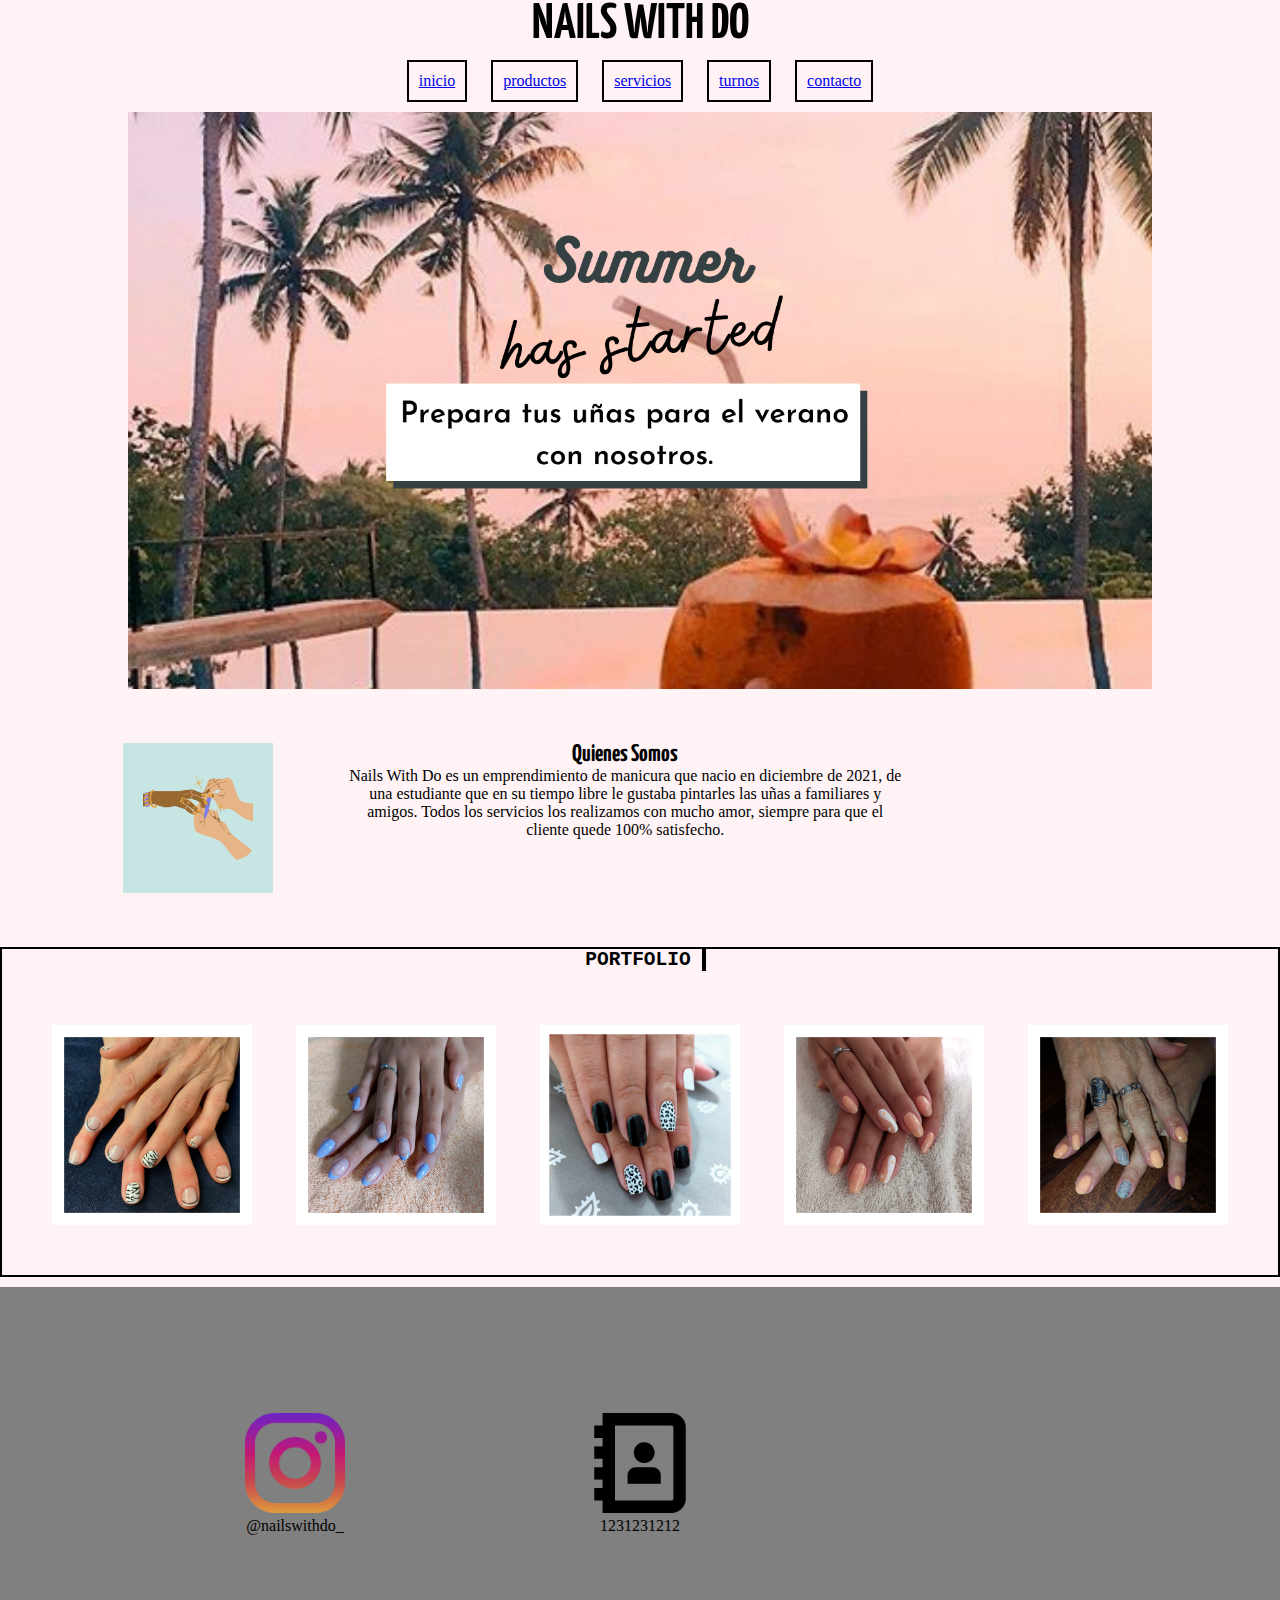
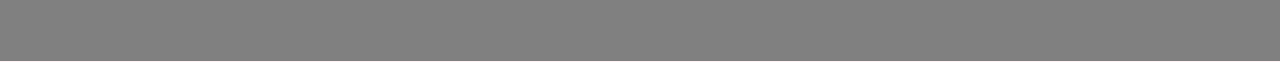
==== index.html @ 604d1502 "primer commit" ====
<!DOCTYPE html>
<html lang="en">

<head>
    <meta charset="UTF-8" />
    <meta http-equiv="X-UA-Compatible" content="IE=edge" />
    <meta name="viewport" content="width=device-width, initial-scale=1.0" />
    <link rel="stylesheet" href="estilos.css" />
    <link rel="preconnect" href="https://fonts.googleapis.com" />
    <link rel="preconnect" href="https://fonts.gstatic.com" crossorigin />
    <link
        href="https://fonts.googleapis.com/css2?family=Roboto+Serif:wght@400;500&family=Yanone+Kaffeesatz:wght@200;400;700&display=swap"
        rel="stylesheet" />
    <title>Nails With Do</title>
    <link rel="shortcut icon" href="../imagenes/NailswithDo.png" />
</head>

<body>
    <header>
        <nav>
            <h1 class="roboto">NAILS WITH DO</h1>
            <ul>
                <li><a href="index.html">inicio</a></li>
                <li><a href="./pages/productos.html">productos</a></li>
                <li><a href="./pages/servicios.html">servicios</a></li>
                <li><a href="./pages/turnos.html">turnos</a></li>
                <li><a href="./pages/contacto.html">contacto</a></li>
            </ul>
        </nav>
    </header>
    <main>
        <div>
            <img src="./imagenes/hello-summer.png" alt="Hellosummer" width="80%" />
        </div>
        <section class="grid_container">
            <div class="imagen">
                <img src="./imagenes/quienes somos.png" alt="quienessomos" width="150px" height="150px" />
            </div>
            <div class="texto">
                <h2 class="roboto">Quienes Somos</h2>
                <p>
                    Nails With Do es un emprendimiento de manicura que nacio en
                    diciembre de 2021, de una estudiante que en su tiempo libre le
                    gustaba pintarles las uñas a familiares y amigos. Todos los
                    servicios los realizamos con mucho amor, siempre para que el cliente
                    quede 100% satisfecho.
                </p>
            </div>
        </section>

        <section class="todoborde">
            <div>
                <h2 class="roboto maquinaescribir">PORTFOLIO</h2>
            </div>
            <div id="axis" class="galeria eight">
                <img class="object car larger"  src="./imagenes/nails2.jpeg" alt="nails2" width="200px" height="200px" />
                <img class="object car larger" src="./imagenes/nails3.jpeg" alt="nails3" width="200px" height="200px" />
                <img class="object car larger" src="./imagenes/nails4.jpeg" alt="nails4" width="200px" height="200px" />
                <img class="object car larger" src="./imagenes/nails5.jpeg" alt="nails5" width="200px" height="200px" />
                <img class="object car larger" src="./imagenes/nails6.jpeg" alt="nails6" width="200px" height="200px" />
            </div>
        </section>
    </main>
    <footer class="pie">
        <div>
            <img src="./imagenes/instagram.png" alt="insta" width="100px" height="100px" />
            <p>@nailswithdo_</p>
        </div>
        <div>
            <img src="./imagenes/directorio.png" alt="contact" width="100px" height="100px" />
            <p>1231231212</p>
        </div>
        <iframe width="auto" height="374" frameborder="0" scrolling="no" marginheight="0" marginwidth="0"
            id="gmap_canvas"
            src="https://maps.google.com/maps?width=368&amp;height=374&amp;hl=en&amp;q=reconquista%20y%20ferreyra%20Rosario+(Nailswithdo)&amp;t=&amp;z=13&amp;ie=UTF8&amp;iwloc=B&amp;output=embed"></iframe>
    </footer>
</body>

</html>
---- estilos.css ----
*{
    margin: 0%;
    padding: 0%;
}
h1{
font-size: 50px;
}
header nav ul li {
    display: inline-block;
    margin: 10px;
    border: 2px solid black;
    padding: 10px;
    
}
.roboto{
    font-family: 'Roboto Serif', sans-serif;
    font-family: 'Yanone Kaffeesatz', sans-serif;
}
body{
    text-align: center;
    background-color: #ffdae054;
}
footer.pie{
    display: grid;
    grid-template-columns: 100px 100px 100px;
    background-color: grey;
    width: 100%;
    align-items: center;
    justify-content: space-evenly;
}
.grid_container{
    display: grid;
    grid-template-columns: 25% 95%;
    padding: 50px;
    
  ;
}
.imagen{
    grid-row: 1;
}
.texto{
    width: 50%;
}
.galeria{
    display: flex;
    justify-content: space-between;
    text-align: center;
    padding: 50px;
}
.todoborde{
    border: 2px solid black;
    margin-bottom: 10px;
}

.info{
    display: grid;
    justify-content: center;
    padding: 1%;
    background-color:grey;
}
.foto1{
    grid-area: hd;
}
.foto2{
    grid-area: sd;
}
.foto3{
    grid-area: ft;
}
.cruelty{
    grid-area: cf;
    grid-column: 1/2;
}
.wrapper{
    display: grid;
    grid-template-columns: auto auto auto;
    grid-template-rows: 30% 30% 30%;
    grid-template-areas: "hd sd ft";
    justify-items: center;
}
.box{
    width: 300px;  
    align-items: flex-end;
}
main{
    width: 100%;
}
.section2{
    display: flex;
    justify-items: stretch;
    justify-content: space-around;
    padding: 5%;
}
.textocruelty{
    border: 5px solid black;
    width: 500px;
    height: auto;
    padding: 2%;
}
.nombreanim{
    padding: 1%;
}

@media only screen and (max-width: 600px){
    ul{
        display: grid;
    }
    .grid_container{
        display: flex;
        flex-direction: column;
        align-items: center;
       width: auto;
        padding: 0px;
        margin-left: 0px;
    }
    .galeria{
        display: flex;
        flex-direction: column;
    }
    footer.pie{
        display: flex;
        flex-direction: column;

    }
    .texto{
        width: auto;
    }
    .wrapper{
        display: flex;
        flex-direction: column;
        align-items: center;
    }
    .section2{
        display: flex;
        flex-direction: column;
    }
    .textocruelty{
        width: auto;
    }
    .logoMarca{
        width: 100%;
    }
    
}
.kapping{
    grid-area: kp;
}
.semis{
    grid-area: sm;
}
.tradicional{
    grid-area: tr;
}
.boxservicios{
    display: grid;
    grid-template-columns: auto auto auto;
    grid-template-rows: auto auto auto;
    grid-template-areas: "kp sm tr";
}
.hh2{
    display: inline-block;
    width: 50%;
    padding: 3%;
    border: 3px solid rgb(170, 104, 231);
    justify-items: center;
}
.desc{
    padding: 5%;
}
.infoimp{
    grid-area: ip;
}
.obtturno{
    grid-area: ot;
}
.cajaturnos{
    display: grid;
    grid-template-columns: auto auto;
    grid-template-rows: auto auto;
    grid-template-areas:  "ip ot";

}

#axis:hover .larger{
    transform: scale(1);
    -webkit-transform: scale(1.2);
    -o-transform: scale(1.2); 
    -moz-transform: scale(1.2);
}
.maquinaescribir{
    display: inline-block;
    font-family: monospace;
    white-space: nowrap;
    border-right: 4px solid;
    width: 11ch;
    animation: typing 5s steps(11), blink .5s infinite step-end alternate;
    overflow: hidden;
}
@keyframes typing{
    from {width: 0 ;}
}
@keyframes blink{
    50% { border-color: transparent;
}
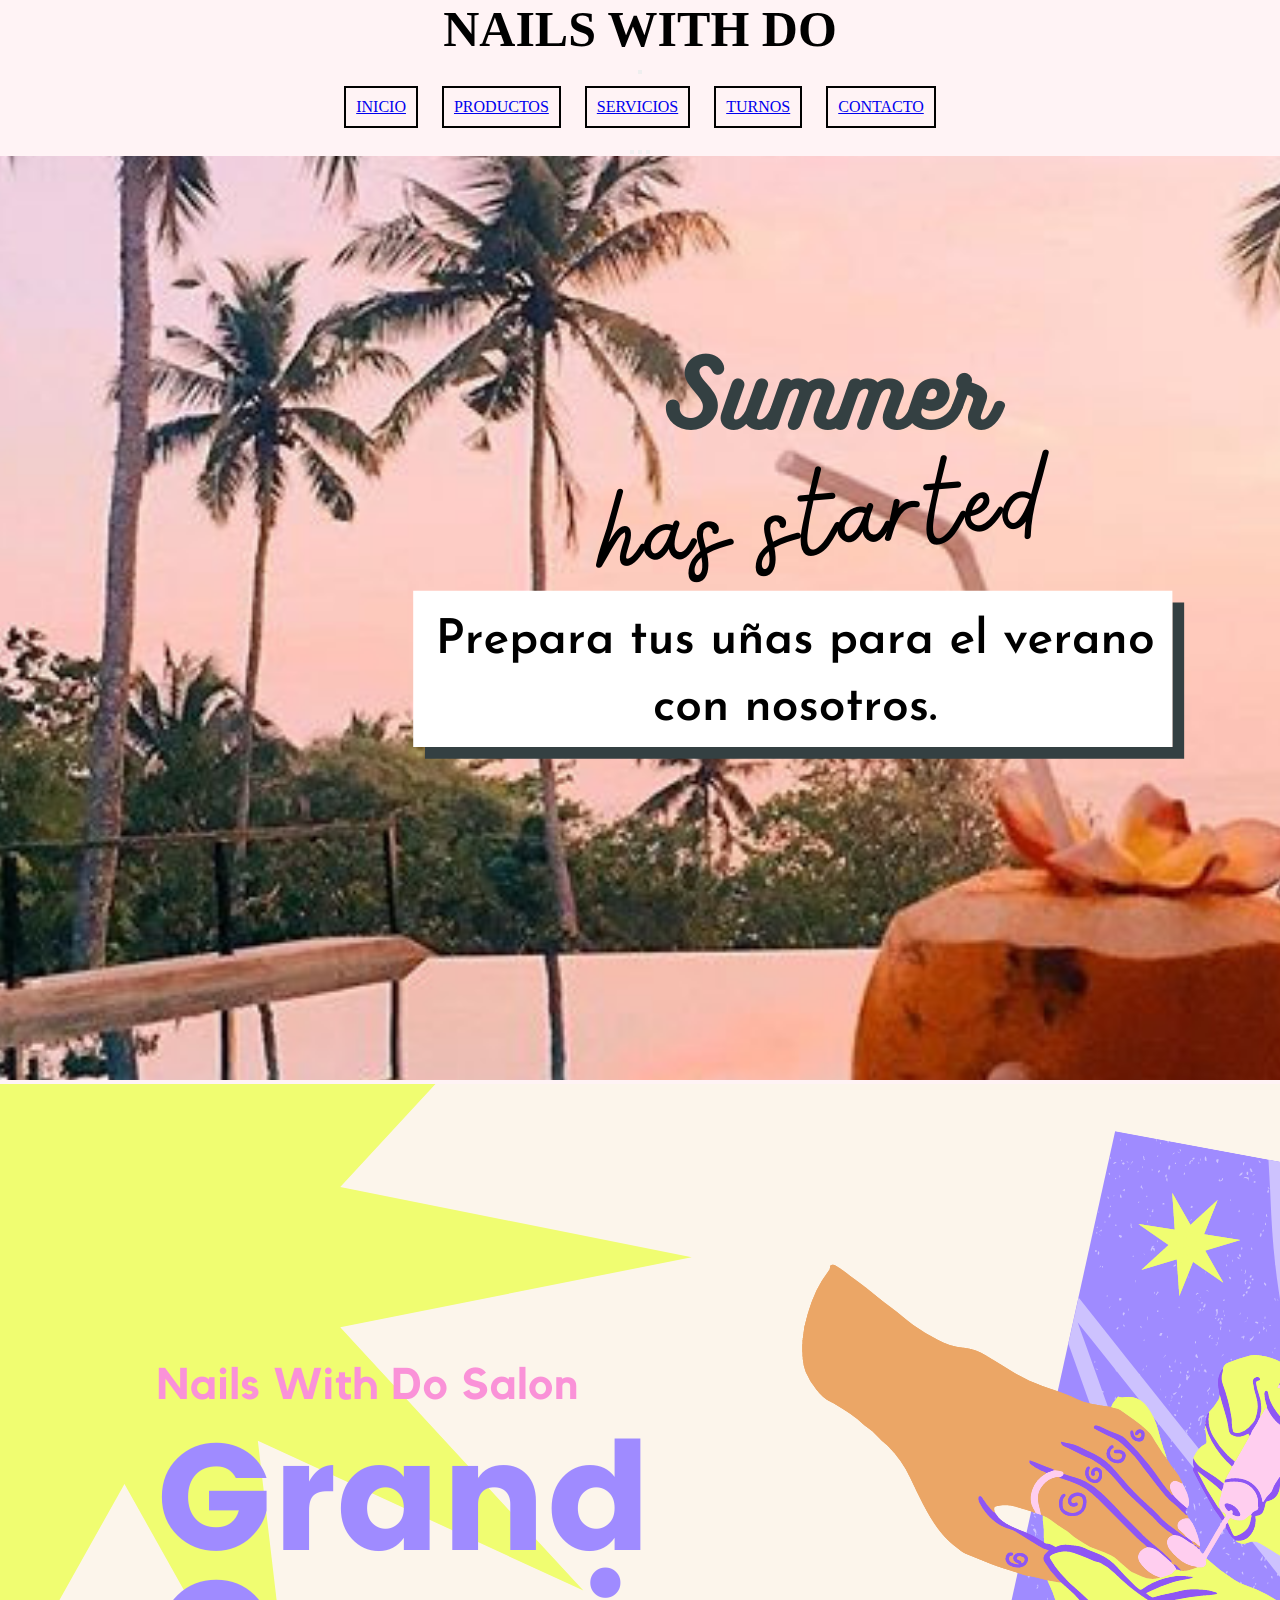
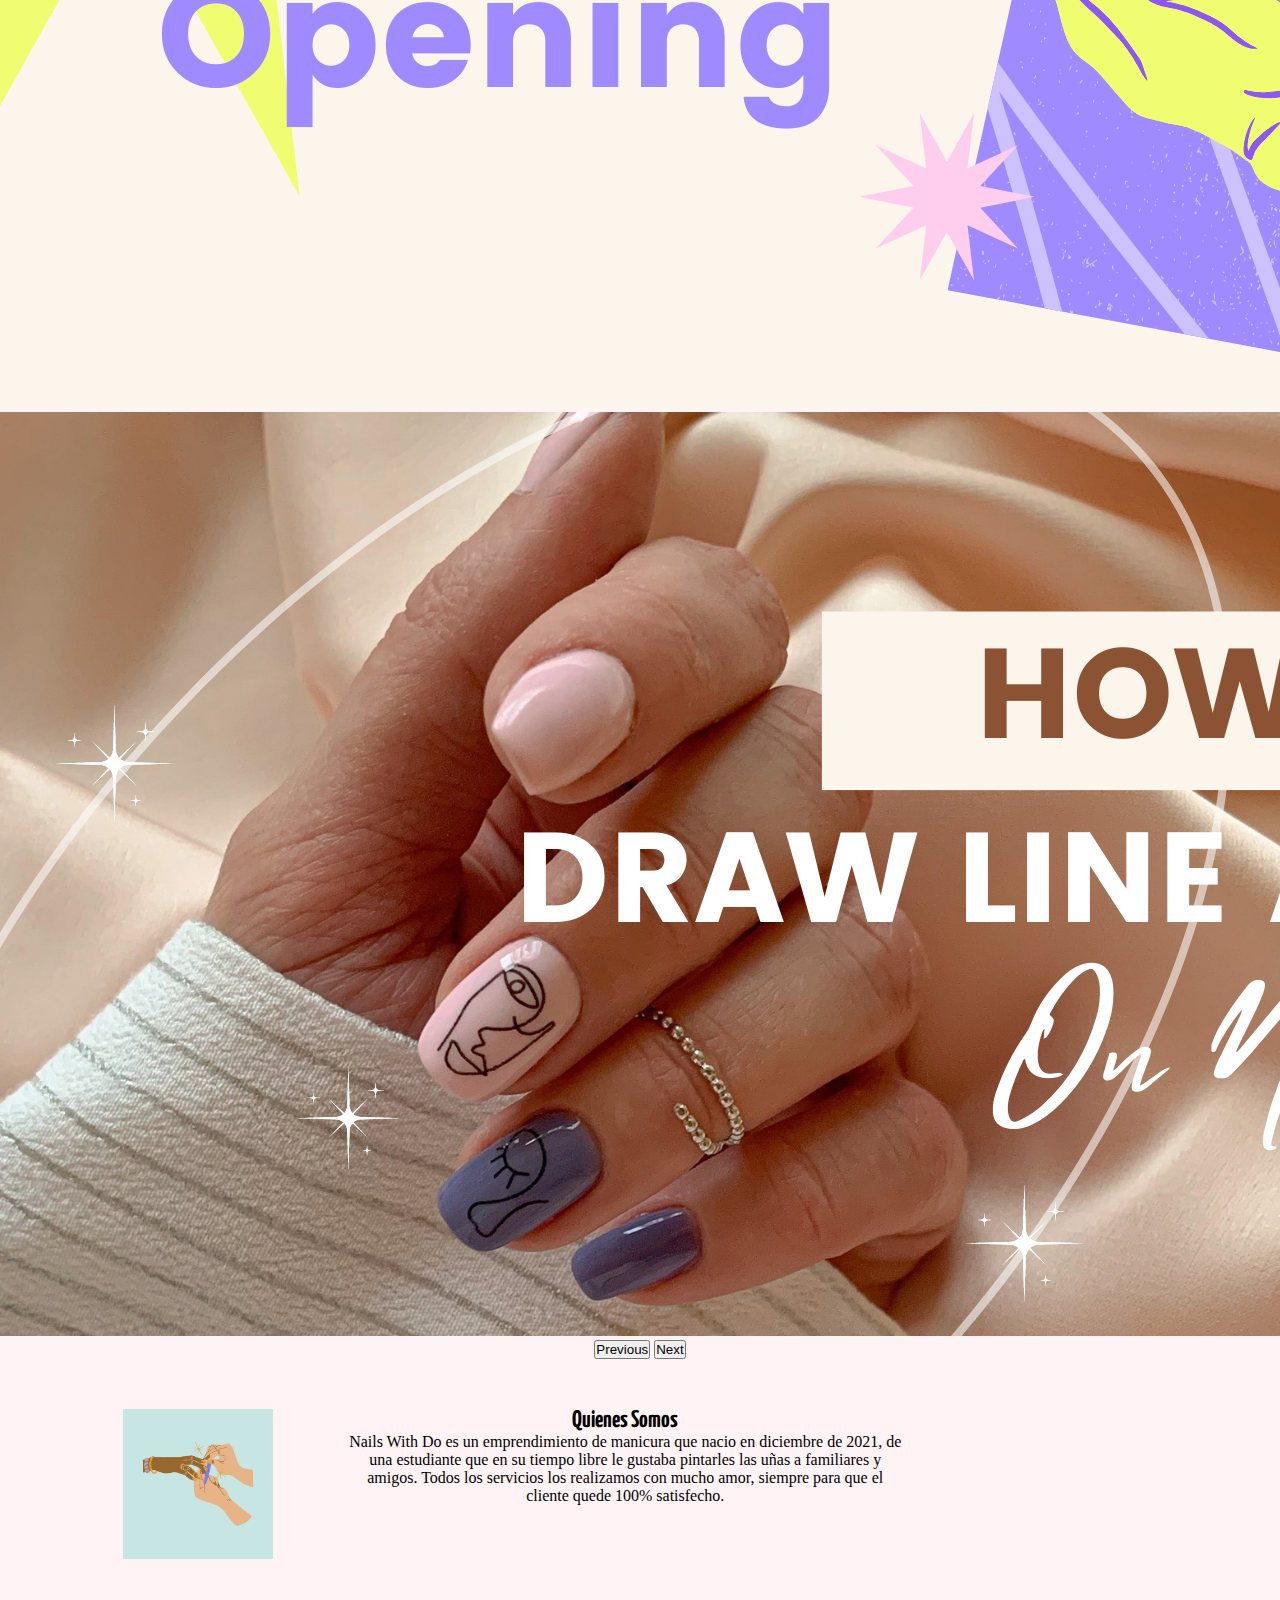
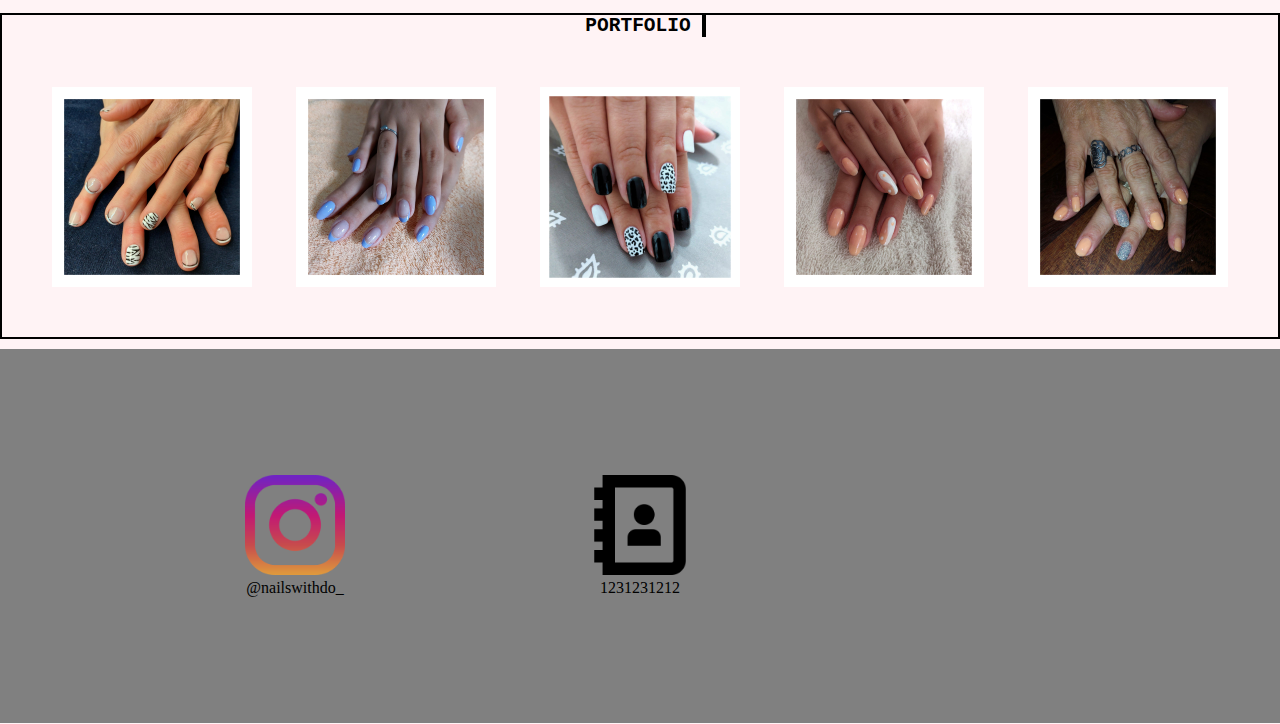
==== commit c1a23215: "agregue bootstrap" ====
--- a/index.html
+++ b/index.html
@@ -12,54 +12,118 @@
         href="https://fonts.googleapis.com/css2?family=Roboto+Serif:wght@400;500&family=Yanone+Kaffeesatz:wght@200;400;700&display=swap"
         rel="stylesheet" />
     <title>Nails With Do</title>
+    <link href="https://cdn.jsdelivr.net/npm/bootstrap@5.1.3/dist/css/bootstrap.min.css" rel="stylesheet"
+        integrity="sha384-1BmE4kWBq78iYhFldvKuhfTAU6auU8tT94WrHftjDbrCEXSU1oBoqyl2QvZ6jIW3" crossorigin="anonymous">
     <link rel="shortcut icon" href="../imagenes/NailswithDo.png" />
 </head>
 
-<body>
-    <header>
-        <nav>
-            <h1 class="roboto">NAILS WITH DO</h1>
-            <ul>
-                <li><a href="index.html">inicio</a></li>
-                <li><a href="./pages/productos.html">productos</a></li>
-                <li><a href="./pages/servicios.html">servicios</a></li>
-                <li><a href="./pages/turnos.html">turnos</a></li>
-                <li><a href="./pages/contacto.html">contacto</a></li>
-            </ul>
+<body class="row1">
+    <header class="container colorfondo">
+        <div class="titulo">
+            <h1>NAILS WITH DO</h1>
+        </div>
+
+        <nav class="navbar navbar-expand-lg navbar-light ">
+            <div class="container-fluid">
+
+                <button class="navbar-toggler" type="button" data-bs-toggle="collapse" data-bs-target="#navbarNav"
+                    aria-controls="navbarNav" aria-expanded="false" aria-label="Toggle navigation">
+                    <span class="navbar-toggler-icon"></span>
+                </button>
+                <div class="collapse navbar-collapse" id="navbarNav">
+                    <ul class="navbar-nav">
+                        <li class="nav-item">
+                            <a class="nav-link " aria-current="page" href="#">INICIO</a>
+                        </li>
+                        <li class="nav-item">
+                            <a class="nav-link" href="./pages/productos.html">PRODUCTOS</a>
+                        </li>
+                        <li class="nav-item">
+                            <a class="nav-link" href="./pages/servicios.html">SERVICIOS</a>
+                        </li>
+                        <li class="nav-item">
+                            <a class="nav-link" href="./pages/turnos.html">TURNOS</a>
+                        </li>
+                        <li class="nav-item">
+                            <a class="nav-link" href="./pages/contacto.html">CONTACTO</a>
+                        </li>
+                    </ul>
+                </div>
+            </div>
         </nav>
     </header>
     <main>
-        <div>
-            <img src="./imagenes/hello-summer.png" alt="Hellosummer" width="80%" />
+        <div class="container ">
+            <div id="carouselExampleIndicators" class="carousel slide" data-bs-ride="carousel">
+                <div class="carousel-indicators">
+                    <button type="button" data-bs-target="#carouselExampleIndicators" data-bs-slide-to="0"
+                        class="active" aria-current="true" aria-label="Slide 1"></button>
+                    <button type="button" data-bs-target="#carouselExampleIndicators" data-bs-slide-to="1"
+                        aria-label="Slide 2"></button>
+                    <button type="button" data-bs-target="#carouselExampleIndicators" data-bs-slide-to="2"
+                        aria-label="Slide 3"></button>
+                </div>
+                <div class="carousel-inner">
+                    <div class="carousel-item active">
+                        <img src="./imagenes/hello-summer.png" class="d-block w-100" alt="summer">
+                    </div>
+                    <div class="carousel-item">
+                        <img src="./Nailsimagen2.png" class="d-block w-100" alt="nailsss">
+                    </div>
+                    <div class="carousel-item">
+                        <img src="./imagen3.png" class="d-block w-100" alt="imahe">
+                    </div>
+                </div>
+                <button class="carousel-control-prev" type="button" data-bs-target="#carouselExampleIndicators"
+                    data-bs-slide="prev">
+                    <span class="carousel-control-prev-icon" aria-hidden="true"></span>
+                    <span class="visually-hidden">Previous</span>
+                </button>
+                <button class="carousel-control-next" type="button" data-bs-target="#carouselExampleIndicators"
+                    data-bs-slide="next">
+                    <span class="carousel-control-next-icon" aria-hidden="true"></span>
+                    <span class="visually-hidden">Next</span>
+                </button>
+            </div>
+            <section class="grid_container">
+                <div class="row">
+                <div class="imagen col-lg-3">
+                    <img src="./imagenes/quienes somos.png" alt="quienessomos" width="150px" height="150px" />
+                </div>
+            </div>
+                <div class="row">
+                <div class="texto col-lg-3 col-lg-offset-6">
+                    <h2 class="roboto">Quienes Somos</h2>
+                    <p>
+                        Nails With Do es un emprendimiento de manicura que nacio en
+                        diciembre de 2021, de una estudiante que en su tiempo libre le
+                        gustaba pintarles las uñas a familiares y amigos. Todos los
+                        servicios los realizamos con mucho amor, siempre para que el cliente
+                        quede 100% satisfecho.
+                    </p>
+                </div>
+            </div>
+            </section>
+
+            <section class="row todoborde sacoover">
+                <div class="titulo">
+                    <h2 class="roboto maquinaescribir">PORTFOLIO</h2>
+                </div>
+                <div id="axis" class="galeria eight">
+                    <img class="object car larger" src="./imagenes/nails2.jpeg" alt="nails2" width="200px"
+                        height="200px" />
+                    <img class="object car larger" src="./imagenes/nails3.jpeg" alt="nails3" width="200px"
+                        height="200px" />
+                    <img class="object car larger" src="./imagenes/nails4.jpeg" alt="nails4" width="200px"
+                        height="200px" />
+                    <img class="object car larger" src="./imagenes/nails5.jpeg" alt="nails5" width="200px"
+                        height="200px" />
+                    <img class="object car larger" src="./imagenes/nails6.jpeg" alt="nails6" width="200px"
+                        height="200px" />
+                </div>
+            </section>
+
         </div>
-        <section class="grid_container">
-            <div class="imagen">
-                <img src="./imagenes/quienes somos.png" alt="quienessomos" width="150px" height="150px" />
-            </div>
-            <div class="texto">
-                <h2 class="roboto">Quienes Somos</h2>
-                <p>
-                    Nails With Do es un emprendimiento de manicura que nacio en
-                    diciembre de 2021, de una estudiante que en su tiempo libre le
-                    gustaba pintarles las uñas a familiares y amigos. Todos los
-                    servicios los realizamos con mucho amor, siempre para que el cliente
-                    quede 100% satisfecho.
-                </p>
-            </div>
-        </section>
-
-        <section class="todoborde">
-            <div>
-                <h2 class="roboto maquinaescribir">PORTFOLIO</h2>
-            </div>
-            <div id="axis" class="galeria eight">
-                <img class="object car larger"  src="./imagenes/nails2.jpeg" alt="nails2" width="200px" height="200px" />
-                <img class="object car larger" src="./imagenes/nails3.jpeg" alt="nails3" width="200px" height="200px" />
-                <img class="object car larger" src="./imagenes/nails4.jpeg" alt="nails4" width="200px" height="200px" />
-                <img class="object car larger" src="./imagenes/nails5.jpeg" alt="nails5" width="200px" height="200px" />
-                <img class="object car larger" src="./imagenes/nails6.jpeg" alt="nails6" width="200px" height="200px" />
-            </div>
-        </section>
     </main>
     <footer class="pie">
         <div>
@@ -74,6 +138,14 @@
             id="gmap_canvas"
             src="https://maps.google.com/maps?width=368&amp;height=374&amp;hl=en&amp;q=reconquista%20y%20ferreyra%20Rosario+(Nailswithdo)&amp;t=&amp;z=13&amp;ie=UTF8&amp;iwloc=B&amp;output=embed"></iframe>
     </footer>
+
+
+    <script src="https://cdn.jsdelivr.net/npm/bootstrap@5.1.3/dist/js/bootstrap.bundle.min.js"
+        integrity="sha384-ka7Sk0Gln4gmtz2MlQnikT1wXgYsOg+OMhuP+IlRH9sENBO0LRn5q+8nbTov4+1p"
+        crossorigin="anonymous"></script>
+
+
 </body>
 
+
 </html>--- a/estilos.css
+++ b/estilos.css
@@ -195,11 +195,42 @@
     width: 11ch;
     animation: typing 5s steps(11), blink .5s infinite step-end alternate;
     overflow: hidden;
+
+    
 }
 @keyframes typing{
     from {width: 0 ;}
 }
 @keyframes blink{
-    50% { border-color: transparent;
-}
-
+    50% { border-color: transparent;}
+}
+
+.imagentransicion:hover{
+filter: brightness(0.6);
+transform: scale(1.1);
+}
+.transiciones{
+    overflow: hidden;
+}
+.imagentransicion{
+    margin-top: 15px;
+   transition: all .9s ease;
+   border: 2px solid black;
+}
+
+.row1{
+    background-color: #ffdae054
+}
+.navbar-expand-lg .navbar-collapse{
+    flex-direction: column;
+}
+.titulo{
+    display: flex;
+    justify-content: center;
+}
+.sacoover{
+    overflow: hidden;
+}
+.alineacion{
+    text-align: center;
+}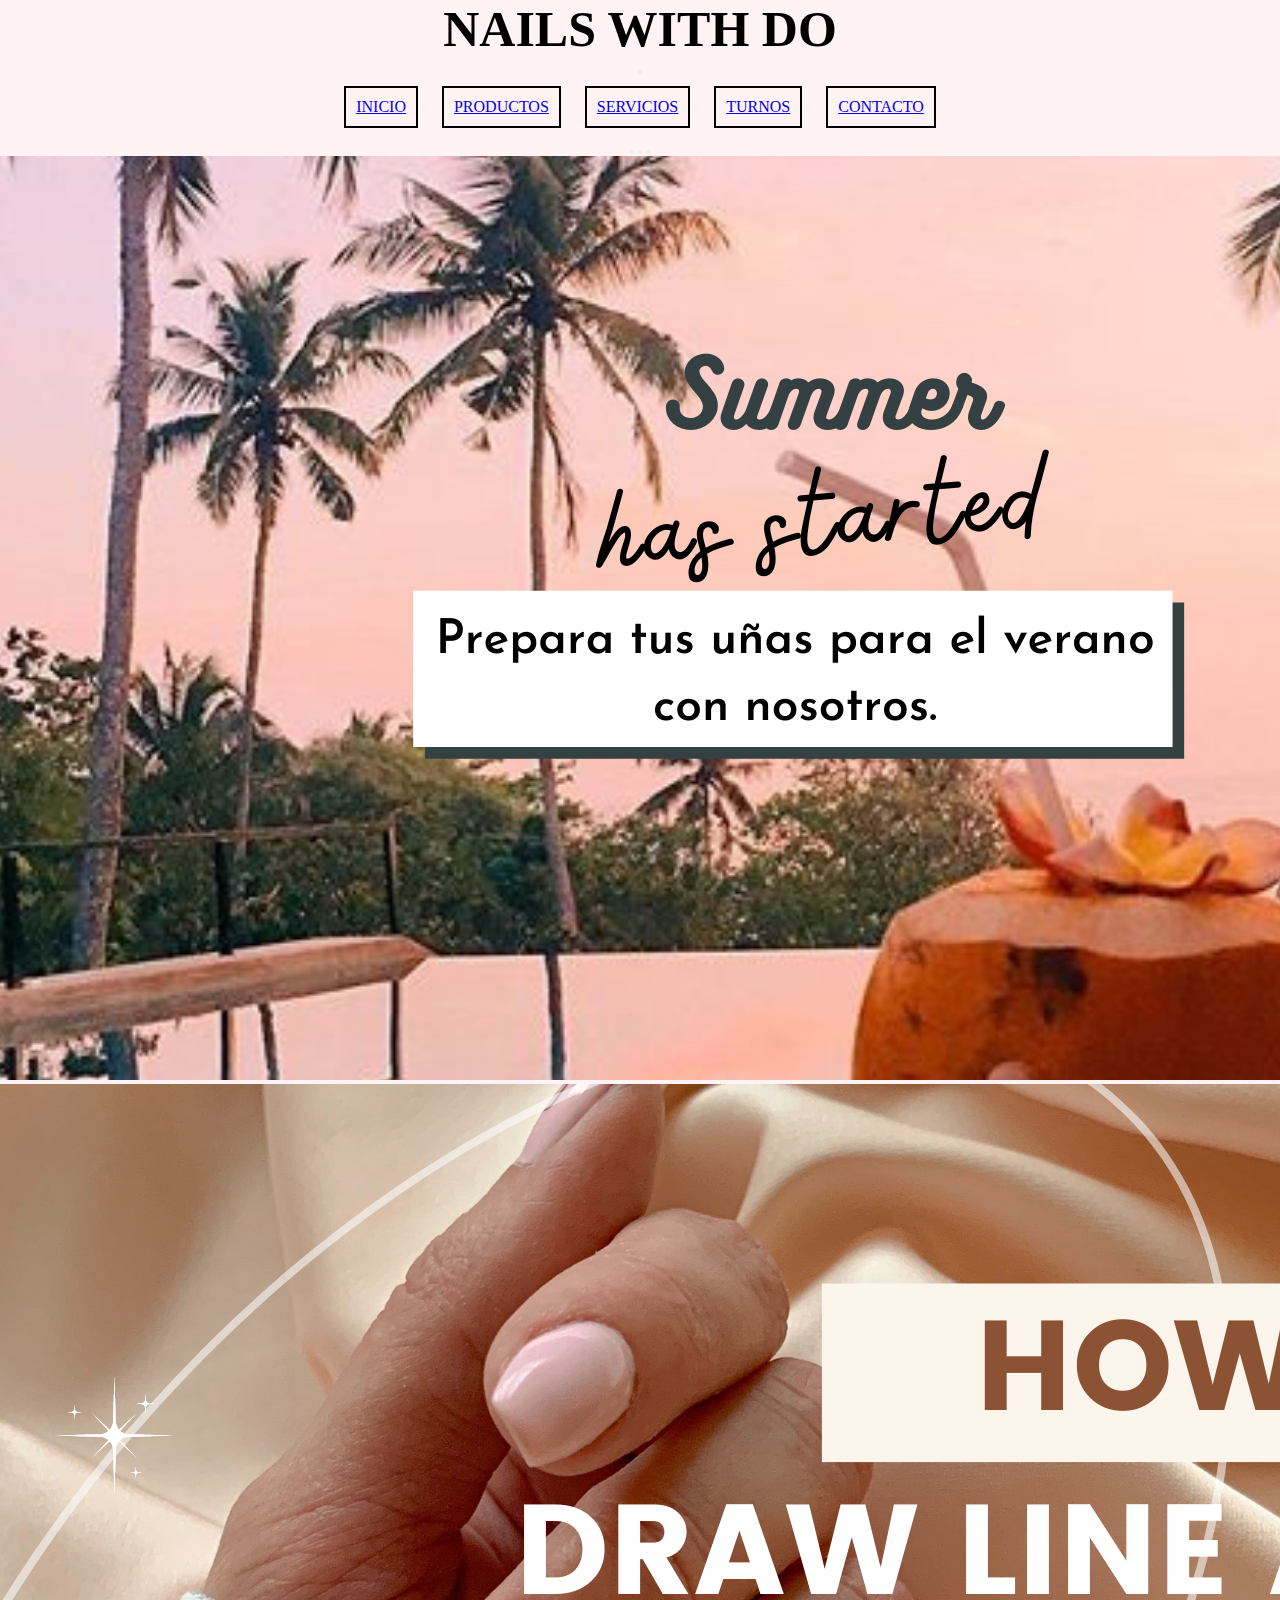
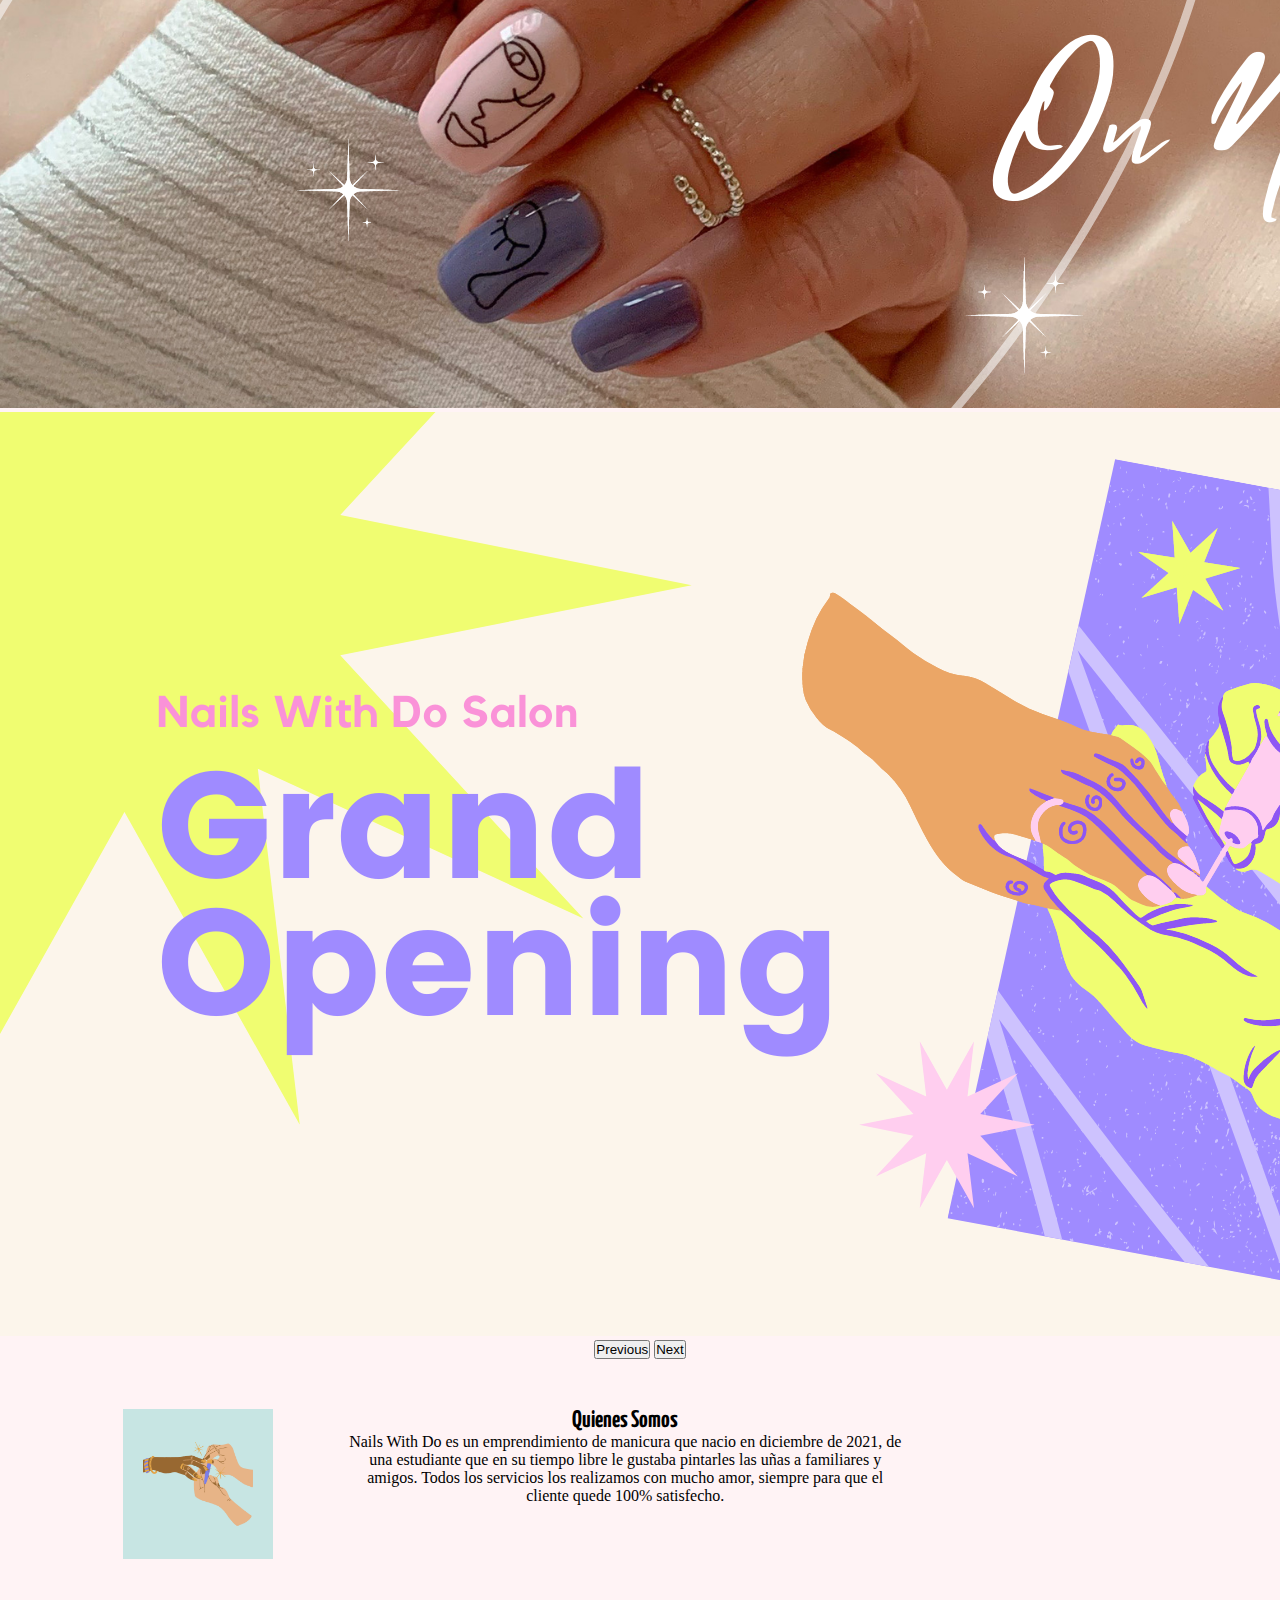
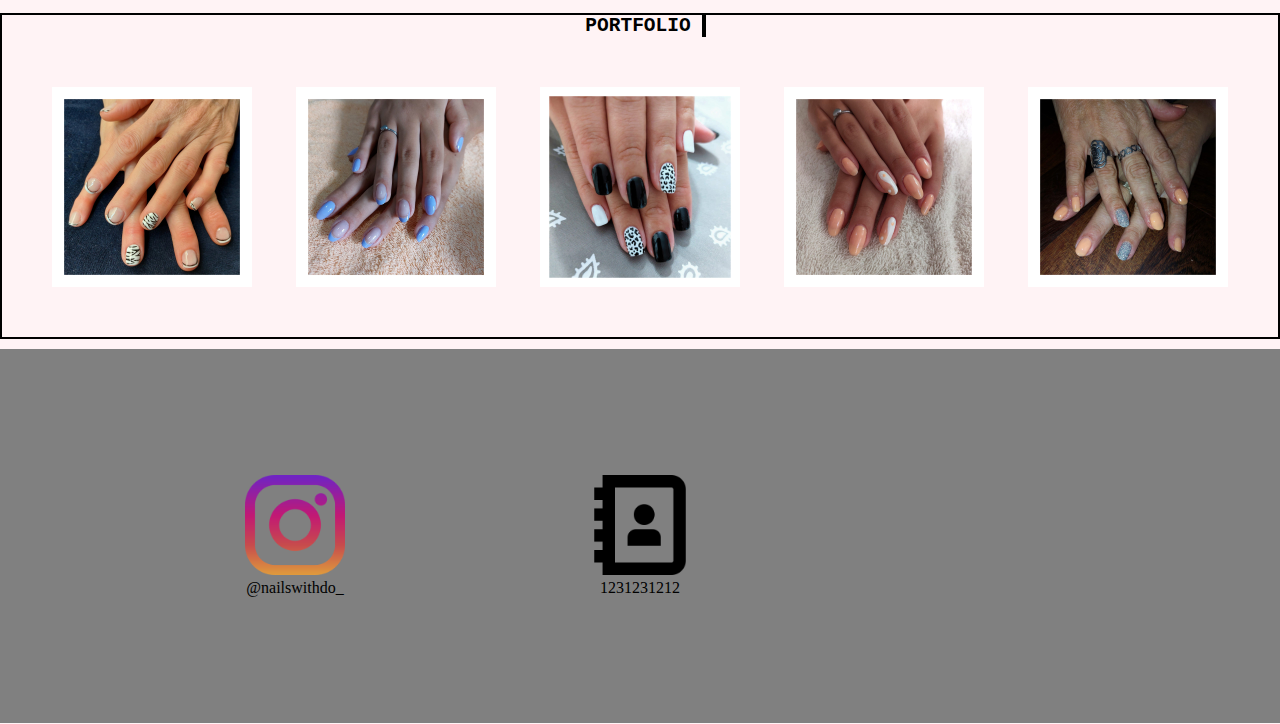
==== commit 4bd9ed59: ""cambiosnuevos"" ====
--- a/index.html
+++ b/index.html
@@ -5,7 +5,6 @@
     <meta charset="UTF-8" />
     <meta http-equiv="X-UA-Compatible" content="IE=edge" />
     <meta name="viewport" content="width=device-width, initial-scale=1.0" />
-    <link rel="stylesheet" href="estilos.css" />
     <link rel="preconnect" href="https://fonts.googleapis.com" />
     <link rel="preconnect" href="https://fonts.gstatic.com" crossorigin />
     <link
@@ -14,7 +13,8 @@
     <title>Nails With Do</title>
     <link href="https://cdn.jsdelivr.net/npm/bootstrap@5.1.3/dist/css/bootstrap.min.css" rel="stylesheet"
         integrity="sha384-1BmE4kWBq78iYhFldvKuhfTAU6auU8tT94WrHftjDbrCEXSU1oBoqyl2QvZ6jIW3" crossorigin="anonymous">
-    <link rel="shortcut icon" href="../imagenes/NailswithDo.png" />
+    <link rel="shortcut icon" href="./imagenes/nailswithdo.png" />
+    <link rel="stylesheet" href="estilos.css" />
 </head>
 
 <body class="row1">
@@ -68,10 +68,10 @@
                         <img src="./imagenes/hello-summer.png" class="d-block w-100" alt="summer">
                     </div>
                     <div class="carousel-item">
-                        <img src="./Nailsimagen2.png" class="d-block w-100" alt="nailsss">
+                        <img src="./imagenes/imagen3.png" class="d-block w-100" alt="nailsss">
                     </div>
                     <div class="carousel-item">
-                        <img src="./imagen3.png" class="d-block w-100" alt="imahe">
+                        <img src="./imagenes/Nailsimagen2.png" class="d-block w-100" alt="imahe">
                     </div>
                 </div>
                 <button class="carousel-control-prev" type="button" data-bs-target="#carouselExampleIndicators"
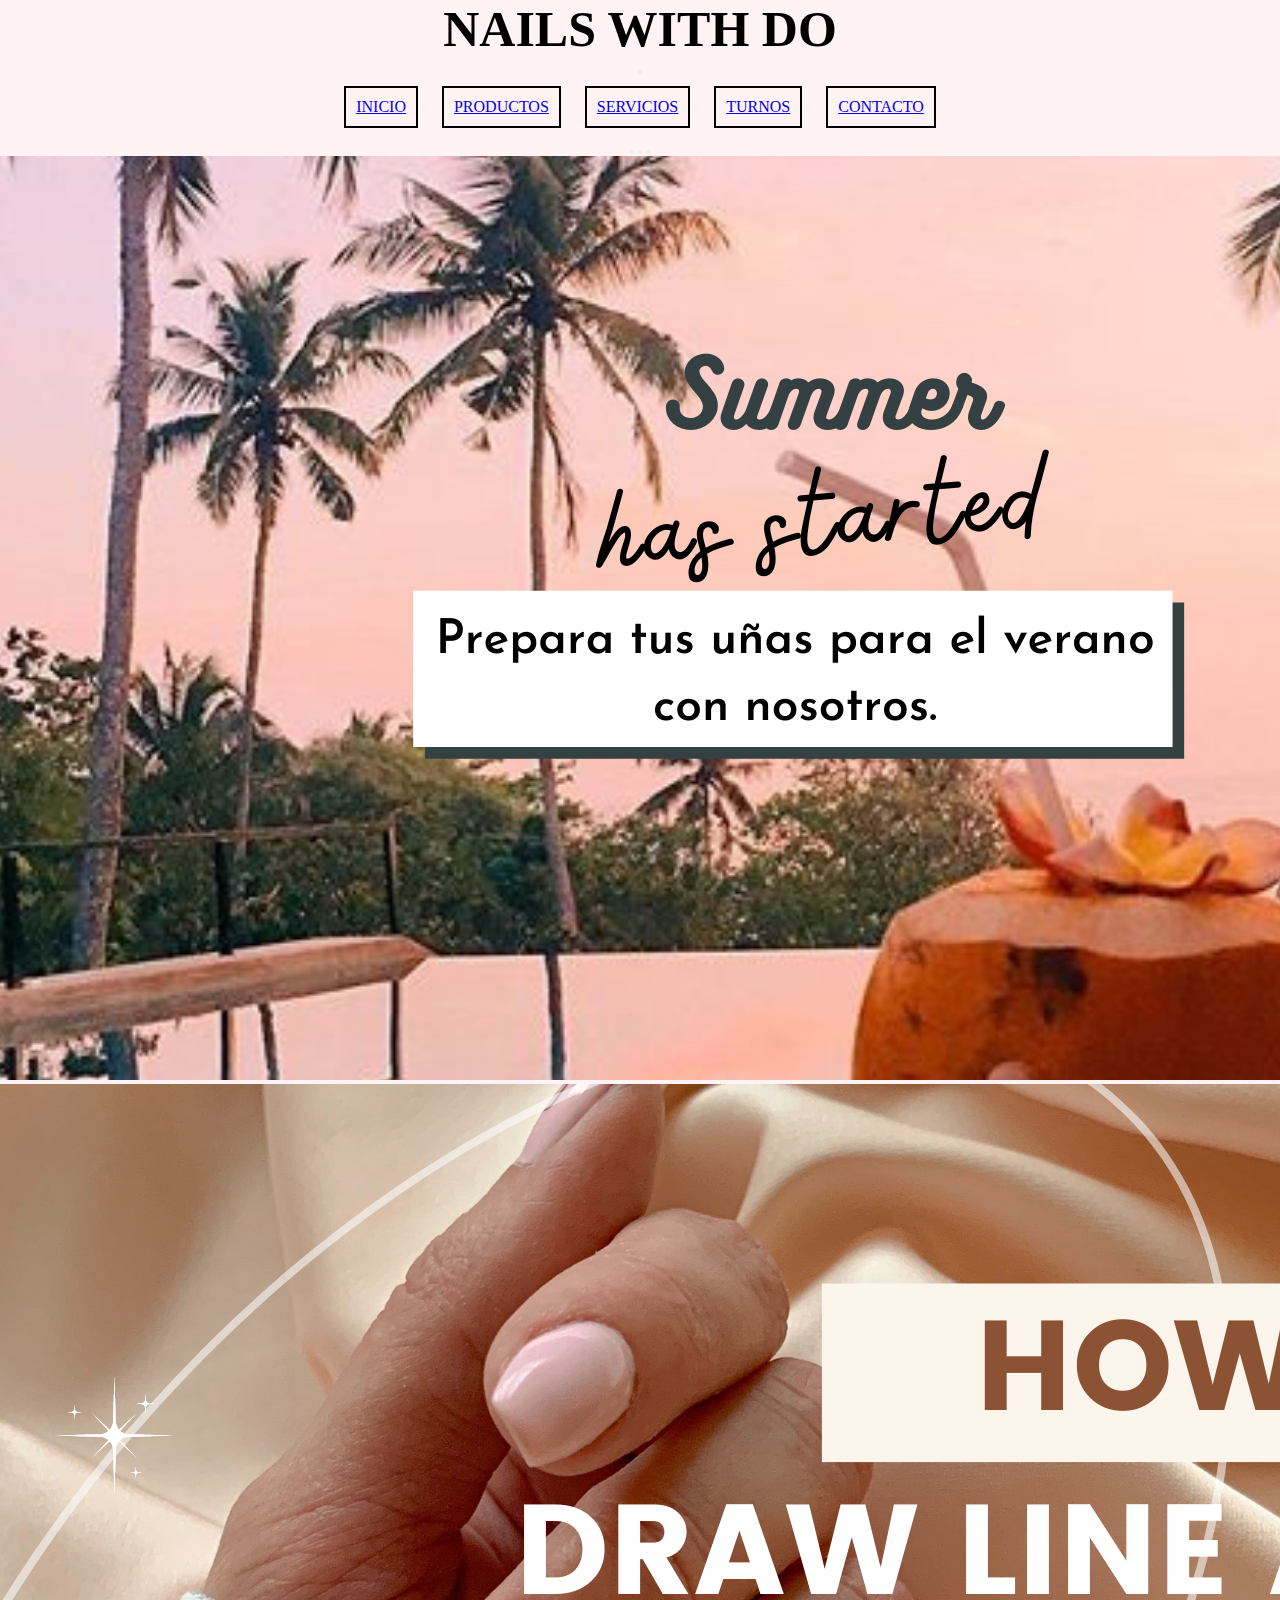
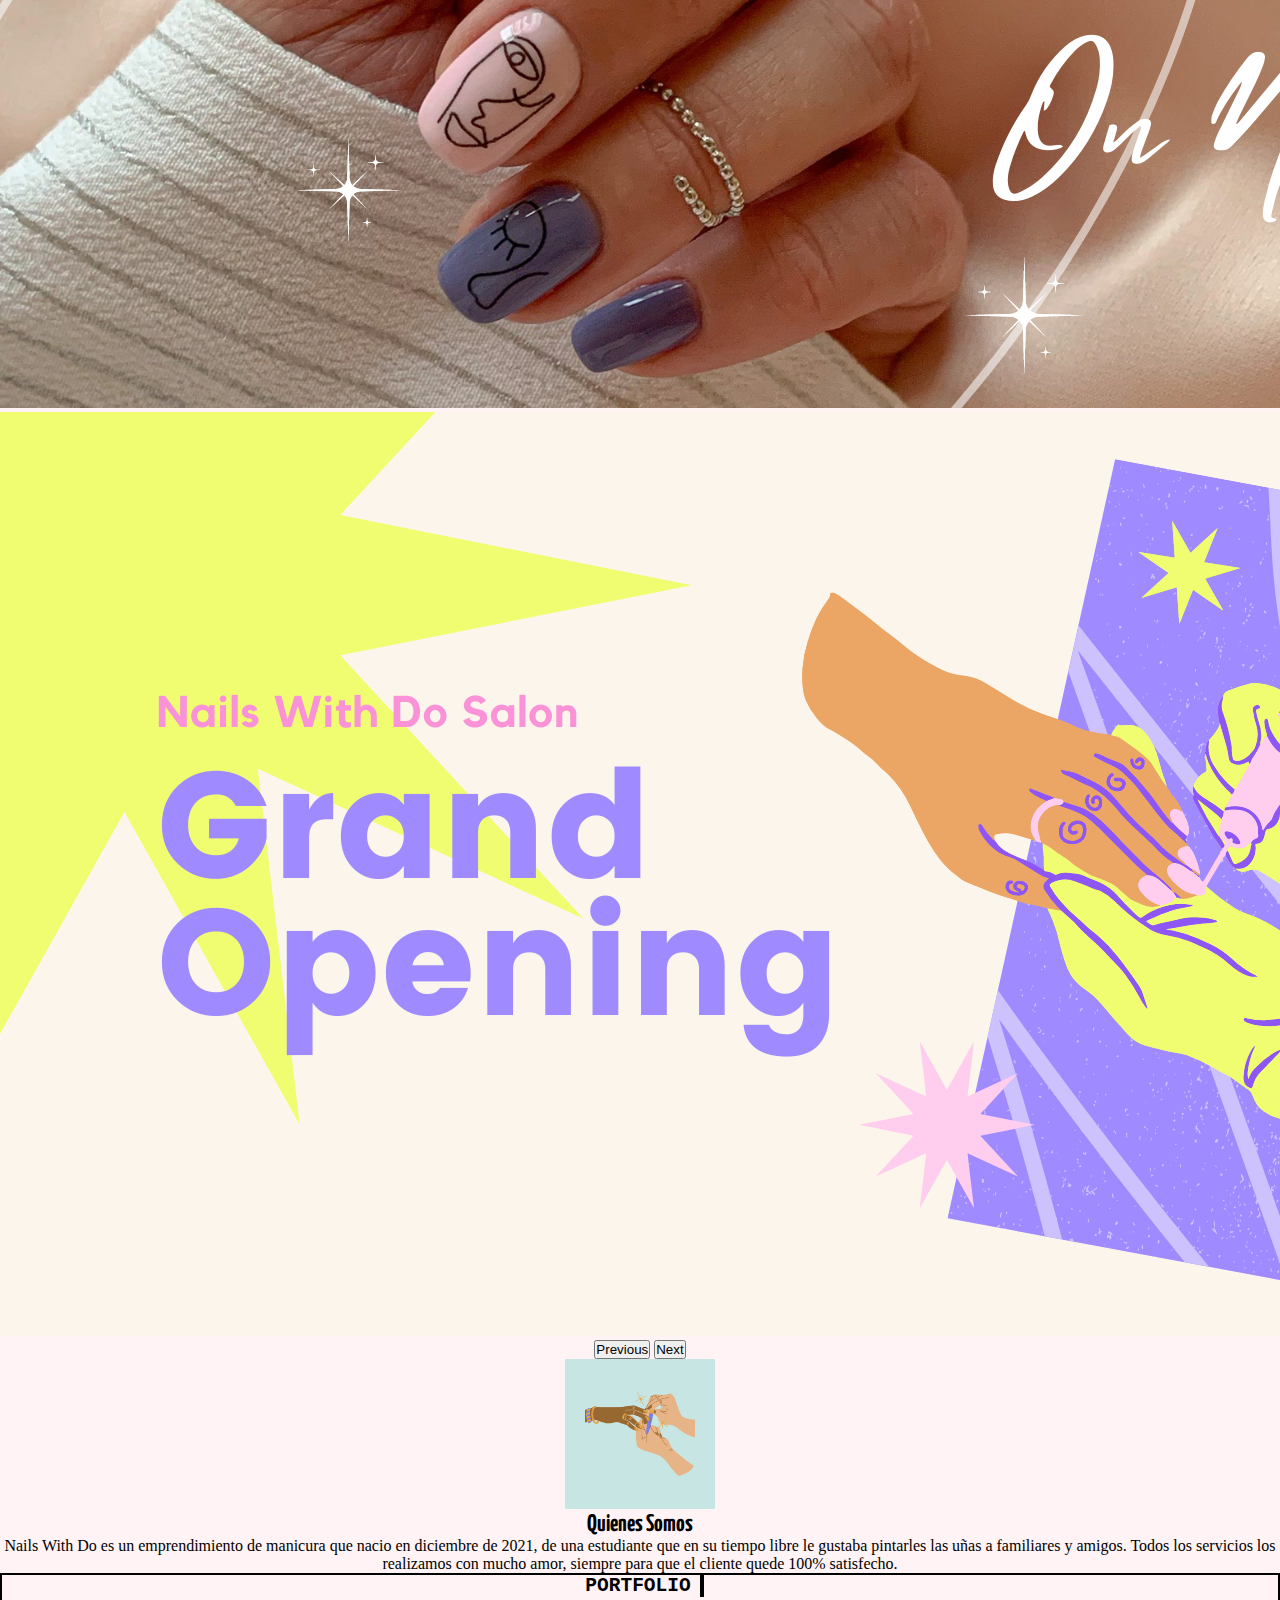
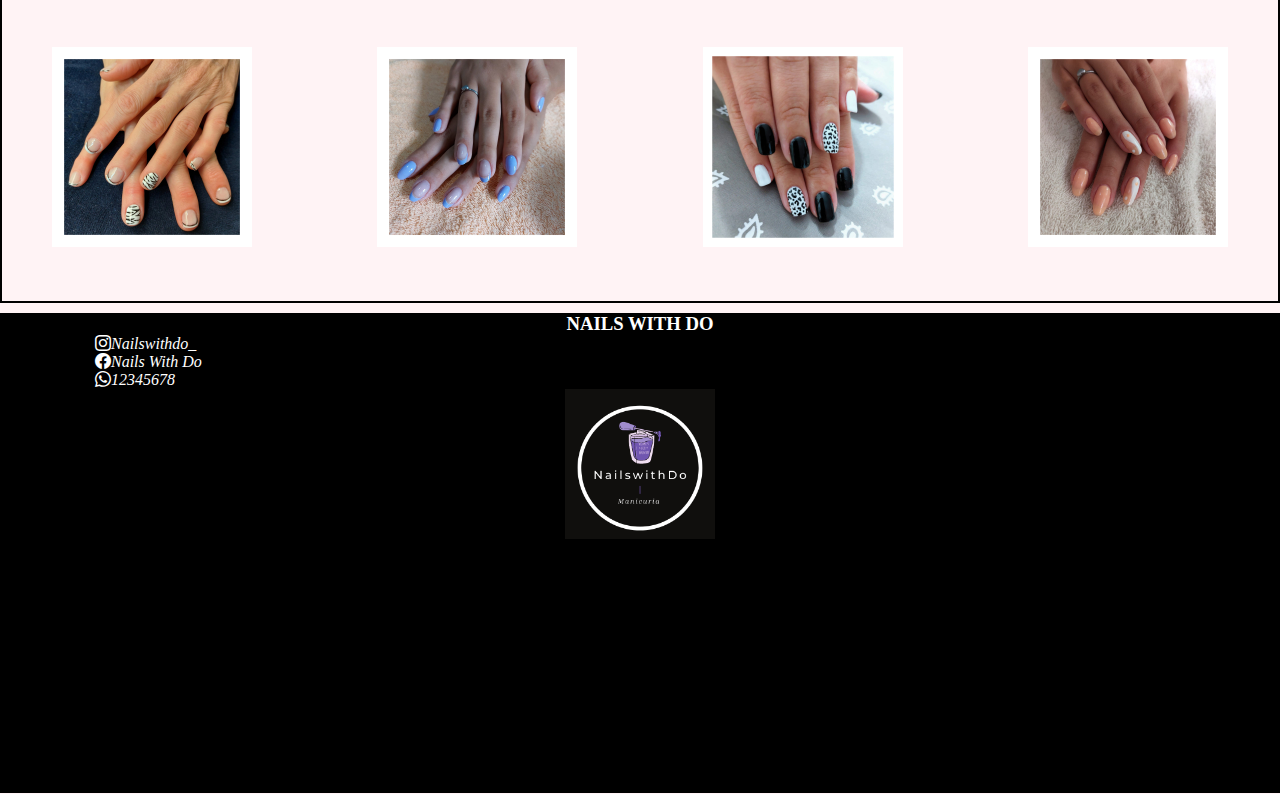
==== commit 93fd8db4: "use boostrap" ====
--- a/index.html
+++ b/index.html
@@ -15,10 +15,11 @@
         integrity="sha384-1BmE4kWBq78iYhFldvKuhfTAU6auU8tT94WrHftjDbrCEXSU1oBoqyl2QvZ6jIW3" crossorigin="anonymous">
     <link rel="shortcut icon" href="./imagenes/nailswithdo.png" />
     <link rel="stylesheet" href="estilos.css" />
+    <link rel="stylesheet" href="https://cdn.jsdelivr.net/npm/bootstrap-icons@1.8.1/font/bootstrap-icons.css">
 </head>
 
 <body class="row1">
-    <header class="container colorfondo">
+    <header class="container-fluid colorfondo">
         <div class="titulo">
             <h1>NAILS WITH DO</h1>
         </div>
@@ -85,58 +86,74 @@
                     <span class="visually-hidden">Next</span>
                 </button>
             </div>
-            <section class="grid_container">
+            <section class="container-fluid">
                 <div class="row">
-                <div class="imagen col-lg-3">
-                    <img src="./imagenes/quienes somos.png" alt="quienessomos" width="150px" height="150px" />
+                    <div class="col-lg-6 col-md-6 col-12">
+                        <img src="./imagenes/quienes somos.png" alt="quienessomos" width="150px" height="150px" />
+                    </div>
+
+
+                    <div class="col-lg-6 col-md-6 col-12">
+                        <h2 class="roboto">Quienes Somos</h2>
+                        <p>
+                            Nails With Do es un emprendimiento de manicura que nacio en
+                            diciembre de 2021, de una estudiante que en su tiempo libre le
+                            gustaba pintarles las uñas a familiares y amigos. Todos los
+                            servicios los realizamos con mucho amor, siempre para que el cliente
+                            quede 100% satisfecho.
+                        </p>
+                    </div>
                 </div>
-            </div>
-                <div class="row">
-                <div class="texto col-lg-3 col-lg-offset-6">
-                    <h2 class="roboto">Quienes Somos</h2>
-                    <p>
-                        Nails With Do es un emprendimiento de manicura que nacio en
-                        diciembre de 2021, de una estudiante que en su tiempo libre le
-                        gustaba pintarles las uñas a familiares y amigos. Todos los
-                        servicios los realizamos con mucho amor, siempre para que el cliente
-                        quede 100% satisfecho.
-                    </p>
-                </div>
-            </div>
             </section>
 
-            <section class="row todoborde sacoover">
-                <div class="titulo">
-                    <h2 class="roboto maquinaescribir">PORTFOLIO</h2>
-                </div>
-                <div id="axis" class="galeria eight">
-                    <img class="object car larger" src="./imagenes/nails2.jpeg" alt="nails2" width="200px"
-                        height="200px" />
-                    <img class="object car larger" src="./imagenes/nails3.jpeg" alt="nails3" width="200px"
-                        height="200px" />
-                    <img class="object car larger" src="./imagenes/nails4.jpeg" alt="nails4" width="200px"
-                        height="200px" />
-                    <img class="object car larger" src="./imagenes/nails5.jpeg" alt="nails5" width="200px"
-                        height="200px" />
-                    <img class="object car larger" src="./imagenes/nails6.jpeg" alt="nails6" width="200px"
-                        height="200px" />
+            <section class="container-fluid todoborde">
+                <div class="row">
+                    <div class=" titulo">
+                        <h2 class="roboto maquinaescribir">PORTFOLIO</h2>
+                    </div>
+                    <div id="axis" class=" row galeria eight">
+                        <div class="col-lg-3 col-md-6 col-12">
+                            <img class="object car larger" src="./imagenes/nails2.jpeg" alt="nails2" width="200px"
+                                height="200px" />
+                        </div>
+                        <div class="col-lg-3 col-md-6 col-12">
+                            <img class="object car larger" src="./imagenes/nails3.jpeg" alt="nails3" width="200px"
+                                height="200px" />
+                        </div>
+                        <div class="col-lg-3 col-md-6 col-12">
+                            <img class="object car larger" src="./imagenes/nails4.jpeg" alt="nails4" width="200px"
+                                height="200px" />
+                        </div>
+                        <div class="col-lg-3 col-md-6 col-12">
+                            <img class="object car larger" src="./imagenes/nails5.jpeg" alt="nails5" width="200px"
+                                height="200px" />
+                        </div>
+                    </div>
                 </div>
             </section>
 
         </div>
     </main>
-    <footer class="pie">
-        <div>
-            <img src="./imagenes/instagram.png" alt="insta" width="100px" height="100px" />
-            <p>@nailswithdo_</p>
+    <footer class="container-fluid footercolor">
+
+        <div class="row">
+            <div class="col-lg-4 col-md-4 col-12 nombreFooter">
+                <h3>NAILS WITH DO</h3>
+                <div class="iconFooter"><i class="bi bi-instagram">Nailswithdo_</i>
+                    <i class="bi bi-facebook">Nails With Do</i>
+                    <i class="bi bi-whatsapp">12345678</i></div>
+                
+                
+            </div>
+            <div class="col-lg-4 col-md-4 col-12 logoNegro">
+                <img src="./imagenes/NailswithDonegro.png" alt="lognegro" width="150px" height="150px" >
+            </div>
+            <div class="col-lg-4 col-md-4 col-12">
+                <iframe width="250px" height="250px" frameborder="0" scrolling="no" marginheight="0" marginwidth="0"
+                    id="gmap_canvas"
+                    src="https://maps.google.com/maps?width=250&amp;height=250&amp;hl=en&amp;q=reconquista%20y%20ferreyra%20Rosario+(Nailswithdo)&amp;t=&amp;z=13&amp;ie=UTF8&amp;iwloc=B&amp;output=embed"></iframe>
+            </div>
         </div>
-        <div>
-            <img src="./imagenes/directorio.png" alt="contact" width="100px" height="100px" />
-            <p>1231231212</p>
-        </div>
-        <iframe width="auto" height="374" frameborder="0" scrolling="no" marginheight="0" marginwidth="0"
-            id="gmap_canvas"
-            src="https://maps.google.com/maps?width=368&amp;height=374&amp;hl=en&amp;q=reconquista%20y%20ferreyra%20Rosario+(Nailswithdo)&amp;t=&amp;z=13&amp;ie=UTF8&amp;iwloc=B&amp;output=embed"></iframe>
     </footer>
 
 
--- a/estilos.css
+++ b/estilos.css
@@ -1,6 +1,8 @@
 *{
     margin: 0%;
     padding: 0%;
+    box-sizing: border-box;
+    
 }
 h1{
 font-size: 50px;
@@ -20,14 +22,7 @@
     text-align: center;
     background-color: #ffdae054;
 }
-footer.pie{
-    display: grid;
-    grid-template-columns: 100px 100px 100px;
-    background-color: grey;
-    width: 100%;
-    align-items: center;
-    justify-content: space-evenly;
-}
+
 .grid_container{
     display: grid;
     grid-template-columns: 25% 95%;
@@ -82,9 +77,7 @@
     width: 300px;  
     align-items: flex-end;
 }
-main{
-    width: 100%;
-}
+
 .section2{
     display: flex;
     justify-items: stretch;
@@ -233,4 +226,26 @@
 }
 .alineacion{
     text-align: center;
+}
+.footercolor{
+    background-color: black;
+    color: white;
+}
+.nombreFooter{
+    display: flex;
+    flex-direction: column;
+    justify-content: center;
+}
+.iconFooter{
+    display: flex;
+    flex-direction: column;
+    align-items: flex-start;
+    margin-left: 95px;
+}
+.logoNegro{
+    display: flex;
+    flex-direction: row;
+    flex-wrap: nowrap;
+    justify-content: center;
+    align-items: center;
 }